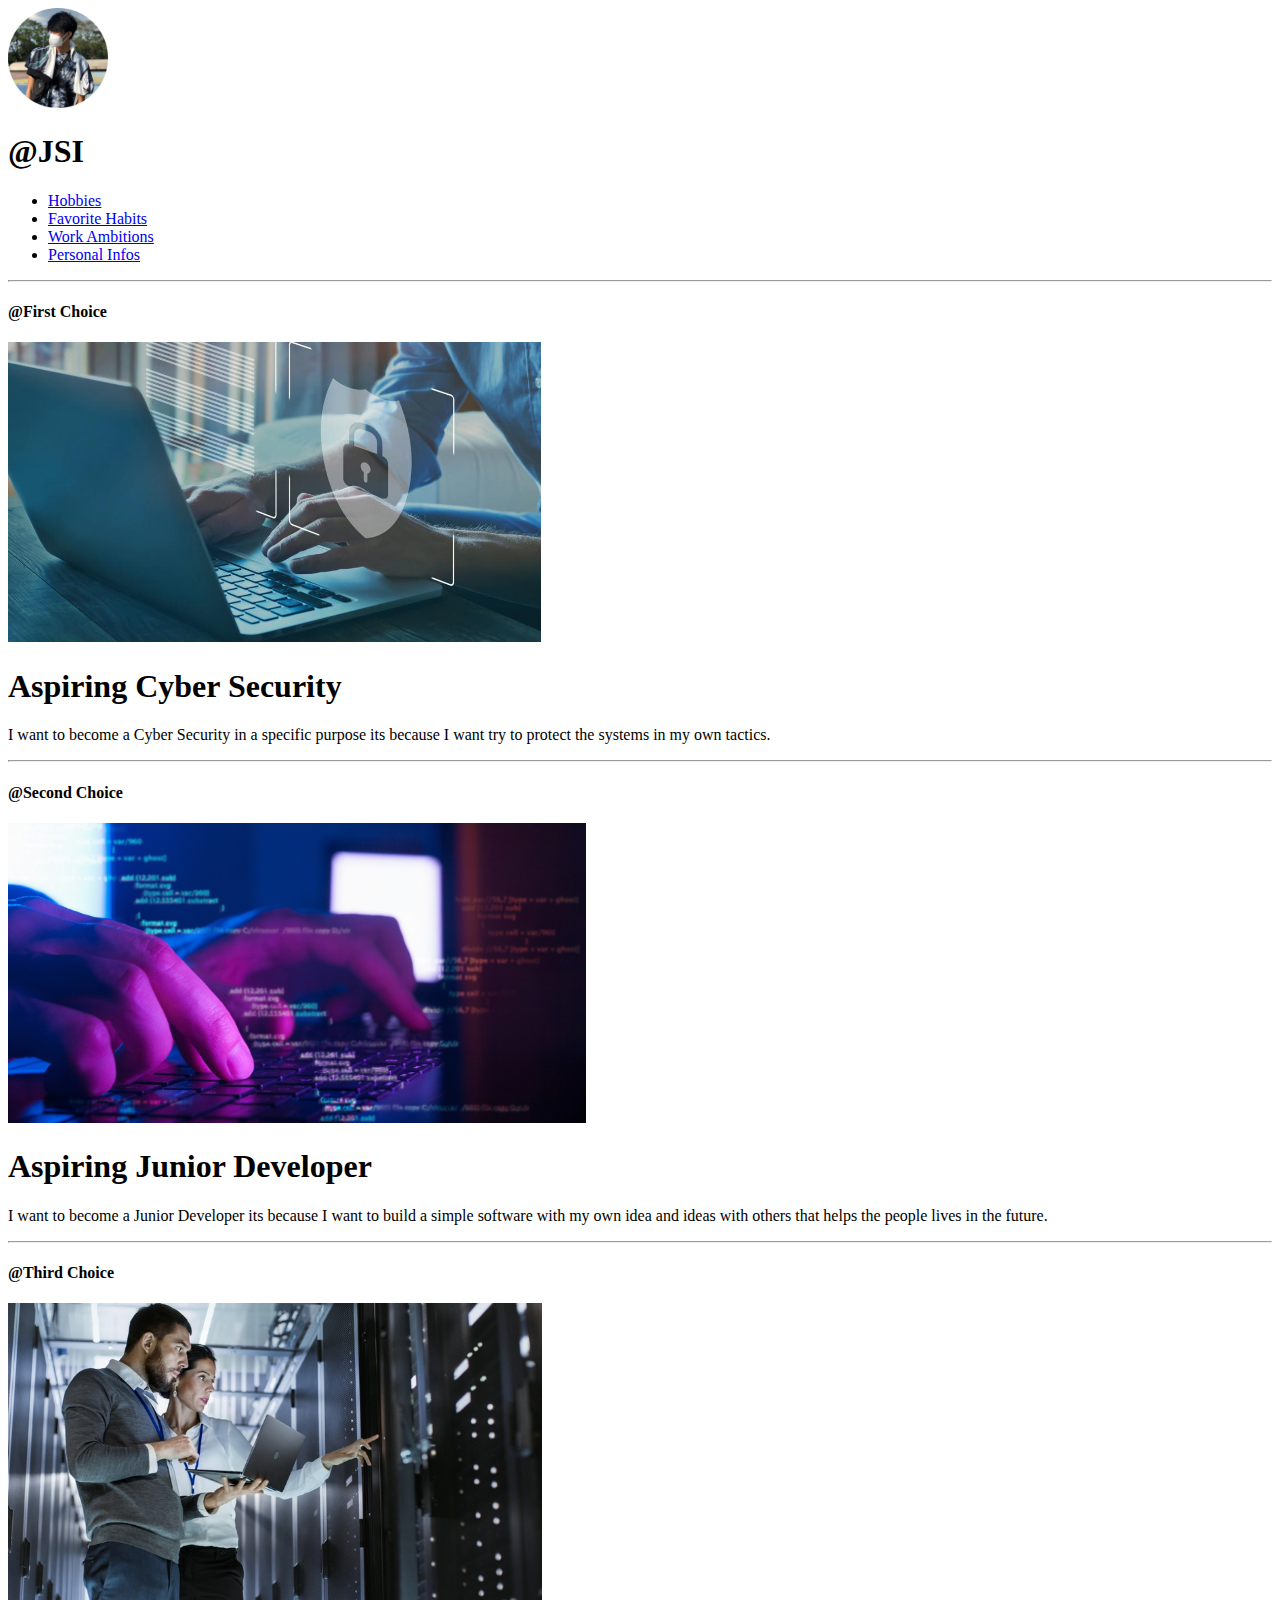
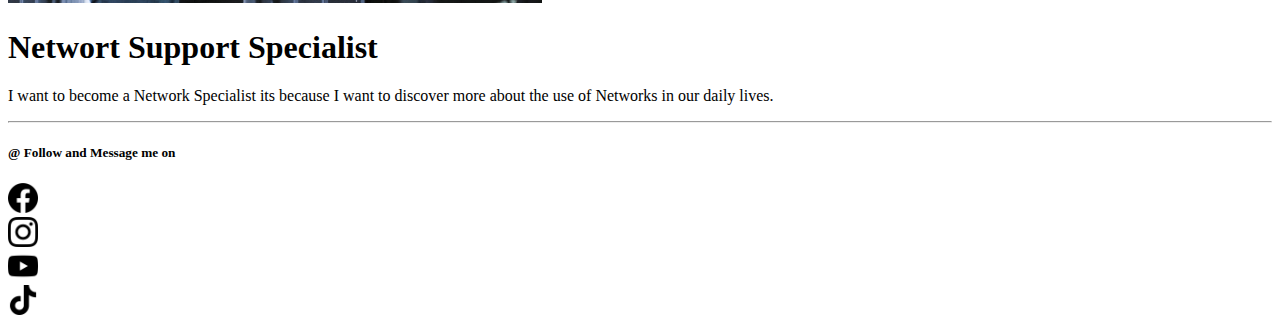
==== ambition.html @ 020bc79b "project" ====
<!DOCTYPE html>
<html lang="en">
<head>
    <meta charset="UTF-8">
    <meta http-equiv="X-UA-Compatible" content="IE=edge">
    <meta name="viewport" content="width=device-width, initial-scale=1.0">
    <link rel="stylesheet" href="style.css">
    <title>Homepage</title>
    <a href="/index.html"><img src="/images/image1.png" alt="" height="100"></a>

</head>
<body>
    <h1>@JSI</h1>
        <nav>
            <div>
                <ul>
                    <li><a href="/hobbies.html">Hobbies</a></li>
                    <li><a href="/habits.html">Favorite Habits</a></li>
                    <li><a href="/ambition.html">Work Ambitions</a></li>
                    <li><a href="/infos.html">Personal Infos</a></li>
                </ul>
            </div>
        </nav>
   <hr>
    <div>
        <h4>@First Choice</h4>
        <img src="/images/cyber.jpg" alt="" height="300">
        <h1>Aspiring Cyber Security</h1>
        <p>
            I want to become a Cyber Security in a specific purpose its because I want try to protect the systems in my own tactics.
        </p>
        <hr>
    </div>
    <div>
        <h4>@Second Choice</h4>
        <img src="/images/software-developer_0.jpg" alt="" height="300">
        <h1>Aspiring Junior Developer</h1>
        <p>
            I want to become a Junior Developer its because I want to build a simple software with my own idea and ideas with others that helps the people lives in the future.
        </p>
        <hr>
    </div>
    <div>
        <h4>@Third Choice</h4>
        <img src="/images/Network_Specialist.webp" alt="" height="300">
        <h1>Networt Support Specialist</h1>
        <p>
            I want to become a Network Specialist its because I want to discover more about the use of Networks in our daily lives.
        </p>
        <hr>
    </div>
    <footer>
        <h5>@ Follow and Message me on</h5>
        <a href="https://web.facebook.com/jayvee.brian.96" target="_blank"> <img src="/images/socials/facebook.png" alt="" height="30px"></a><br>
        <a href="https://www.instagram.com/jeibyyy_briiaan/" target="_blank"><img src="/images/socials/insta.png" alt="" height="30px"></a><br>
        <a href="https://www.youtube.com/channel/UC8fgZ8evigLqoGjF9zvcL0A" target="_blank"><img src="/images/socials/youtube.png" alt="" height="30px"></a><br>
        <a href="https://www.tiktok.com/@jayveebrian7" target="_blank"><img src="/images/socials/tiktok.png" alt="" height="30px">
        </a><br>
    </footer>
</body>
</html>
---- style.css ----
/* *{
    padding: 0%;
    margin: 0%;
    box-sizing: border-box;
    line-height: 2.5em;
    
}
.brian2 {
    background-image: url(jb.jpg);
    background-position: center;
    background-repeat: no-repeat;
    background-size: cover;
    height: 100vh;
    width: 100vw;
    position: relative;
    overflow: hidden;
    animation: change 10s infinite ease-in-out;
}

#brian{
    display: flex;
    align-items: center;
    
    
}

#brian h1{
    float: left;
    padding-left: 150px;
    list-style: none;
    color: white;
}
#brian ul li{
    float: left;
    list-style: none;
}

#brian ul a:hover{
    display: flex;
    text-decoration: underline;
    list-style: none;
    color: blueviolet;
}
#brian a{
    padding-left: 50px;
    list-style: none;
    margin-left: 188px;
    color: white;
    line-height: 3.5em;
    
} */
/* @keyframes change{
    0%
    {
        background-image: url(image1.jpg);
    }
    20%
    {
        background-image: url(image2.jpg);
    }
    40%
    {
        background-image: url(image3.jpg);
    }
    60%
    {
        background-image: url(image4.jpg);
    }
    80%
    {
        background-image: url(image5.jpg);
    }
    100%
    {
        background-image: url(image6.jpg);
    }
} */
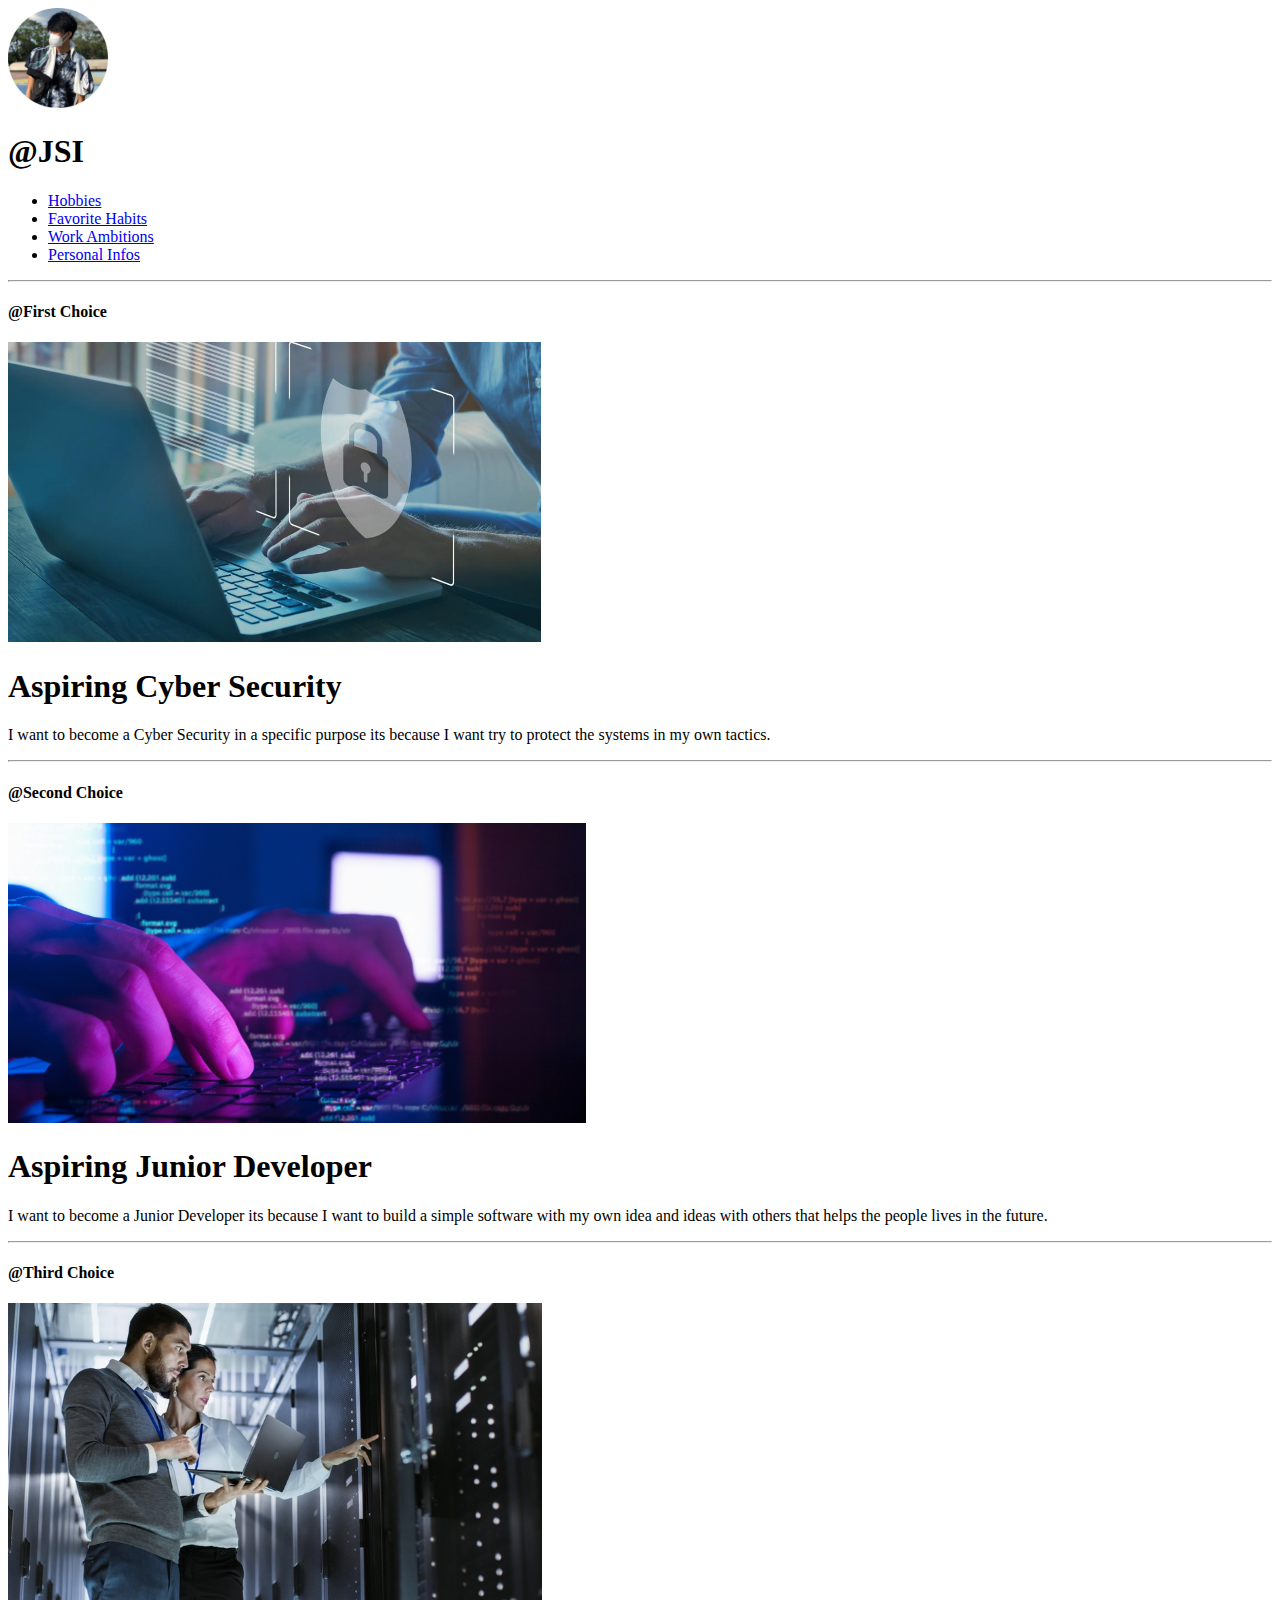
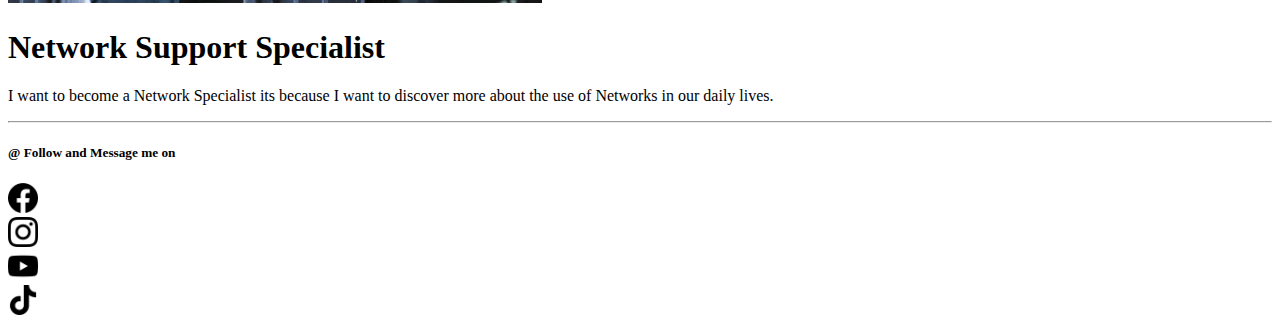
==== commit 4e305988: "Update ambition.html" ====
--- a/ambition.html
+++ b/ambition.html
@@ -43,7 +43,7 @@
     <div>
         <h4>@Third Choice</h4>
         <img src="/images/Network_Specialist.webp" alt="" height="300">
-        <h1>Networt Support Specialist</h1>
+        <h1>Network Support Specialist</h1>
         <p>
             I want to become a Network Specialist its because I want to discover more about the use of Networks in our daily lives.
         </p>
@@ -58,4 +58,4 @@
         </a><br>
     </footer>
 </body>
-</html>+</html>
